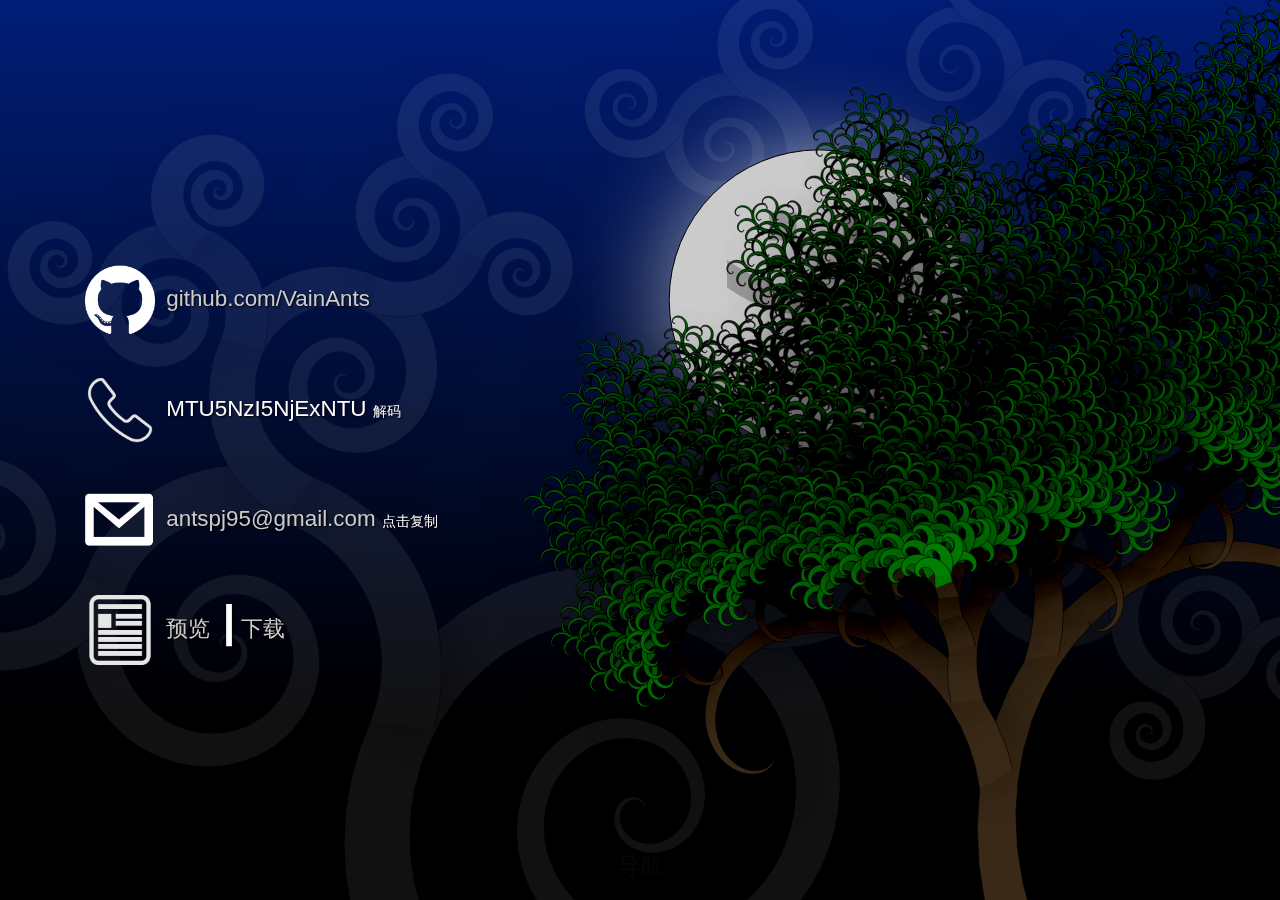
==== index.htm @ 4abdfaf2 "Update index.htm" ====
<!DOCTYPE html>

<!--MTU5NzI5NjExNTU=-->
<html>

  <head>
    <title>Pan Jun</title>
    <meta charset="UTF-8">
    <link rel="stylesheet/less" type="text/css" href="./css/styles.css">
    <script src="./js/less-3.0.0.min.js" type="text/javascript"></script>
    <script src="./js/jquery-1.7.1.min.js" type="text/javascript"></script>
    <script src="./js/vector2d.js" type="text/javascript"></script>
    <script src="./js/tree.js" type="text/javascript"></script>
    <script src="./js/moon.js" type="text/javascript"></script>
	<script src="./js/base64.js" type="text/javascript"></script>
    <link rel="icon" type="image/png" href="./img/github_head1.png" />
  </head>
  <body>

	<canvas id="fractal"></canvas>
    <canvas id="tree"></canvas>
    <canvas id="moon"></canvas>


    <section>
      <article>
	<ul>
          <li>
            <img src="./img/github.png"></img>
            <a href="https://github.com/VainAnts" target="_blank">github.com/VainAnts</a>
          </li>
          <li>
	    <img src="./img/phone.png"></img>
            <span id="phone_number">MTU5NzI5NjExNTU</span>
	    <span style="font-size:14px" id="decode_btn" onclick="doDecode();">解码</span>
          </li>
          <li>
            <img src="./img/mail.png"></img>
            <a id="m" href="">wait for it</a>
			<span style="font-size:14px" id="copy_btn" onclick="copyText();">点击复制</span>
          </li>
		  <li>
            <img src="./img/resume.png"></img>
            <a href="./resource/resume.pdf" target="_blank">预览</a><h1 style="display:inline"> |</h1>
			<a href="https://github.com/VainAnts/VainAnts.github.io/raw/master/resource/resume.pdf" >下载</a>
          </li>
	</ul>      
      </article>    
    </section>
   
	<a class="comment" href="./about.html">导航</a>
  </body>

</html>
---- css/styles.css ----
@keyframes moonanimation
{
    0%   {opacity:1;top:-400px}
    100%  {opacity:1;top:50px;}
}
@-moz-keyframes moonanimation
{
    0%   {opacity:1;top:-400px}
    100%  {opacity:1;top:50px;}
}
@-o-keyframes moonanimation
{
    0%   {opacity:1;top:-400px}
    100%  {opacity:1;top:50px;}
}
@-webkit-keyframes moonanimation
{
    0%   {opacity:1;top:-400px}
    100%  {opacity:1;top:50px;}
}


html {
    font-family: 'Droid Serif', 'Myriad Pro', 'Georgia', sans-serif;
    font-size: 1.4em;
    color: white;
    height: 100%;
}

h1,h2,h3 {
    padding: 0;
    margin: 0;

}

body {
    position: relative;
    height: 100%; 
    margin: 0;
    padding: 0;
    overflow: hidden;
    background: rgb(0,29,119);
    background: -webkit-linear-gradient(-90deg, rgba(0,29,119,1) 0%,rgba(0,0,0,1) 80%,rgba(0,0,0,1) 100%);
    background: -o-linear-gradient(-90deg, rgba(0,29,119,1) 0%,rgba(0,0,0,1) 80%,rgba(0,0,0,1) 100%);
    background: -moz-linear-gradient(-90deg, rgba(0,29,119,1) 0%,rgba(0,0,0,1) 80%,rgba(0,0,0,1) 100%);
    background: -ms-linear-gradient(-90deg, rgba(0,29,119,1) 0%,rgba(0,0,0,1) 80%,rgba(0,0,0,1) 100%);    
}

section {
    position: relative;
    margin: 0 10px;
    height: 100%;
    z-index: 100;    
}
 a:hover{ 
  color:#fff;
		}
.comment{
  margin-top: 30px;
  width: 100%;
  height: 50px;
  position: fixed;
  bottom: 0;
  left:0px;
  z-index: 100;
  text-align:center;
  text-decoration: none;
  color: #080808;
 

}
article {
    display: table-cell;
    vertical-align: middle;
    ul  {
	font-weight: normal;
	text-shadow: black 1px 1px 2px;
        list-style-type: none;
        padding: 0;
        margin: 0;
        img {
            width: 50px;
            height: 50px;
            vertical-align: middle;
            margin: 5px;
        }
        a {
	    color: #CCC;
	    text-decoration: none;
        }
		a:hover{ border-bottom:1px solid #fff
		}
    }
    li {
        margin-top: 30px;
    }    
}

#moon {
    display: none;
    position: fixed;
    top: 0;
    left: 0px;
    z-index: 1;
}

#fractal {
    opacity: 0.07;
    position: fixed;
    top: 0;
    left: 0px;
    z-index: 0;
}

#tree {
    display: none;
    position: fixed;
    opacity: 1;
    top: 0;
    left: 0px;
    z-index: 2;
}

@media (min-width: 641px) {
    #moon {
	display: block;
    }
    #tree {
	display: block;
    }
    section {
	margin: 0 80px 0 80px;
	display: table;
    }
    article {
	ul {
	    img {
		width: 70px;
		height: 70px;
	    }
	}
	li {
            -moz-transition: all .3s ease-out;
            -ms-transition: all .3s ease-out;
            -o-transition: all .3s ease-out;
            -webkit-transition: all .3s ease-out;
            transition: all .3s ease-out;
        }
        li:hover {
            -moz-transform: translate(10px, 0);
            -ms-transform: translate(10px, 0);
            -o-transform: translate(10px, 0);
            -webkit-transform: translate(10px, 0);
            transform: translate(10px, 0)
        }
    }
    
}

@media (min-width: 2500px) {
    html {
	font-size: 1.9em;	
    }
}

footer {
    position: absolute;
    z-index: 100;
    right: 16px;
    bottom: 0px;
    p {
	     display: inline-block;
	     line-height: 40px;
	     font-size: 20px;
    }
}
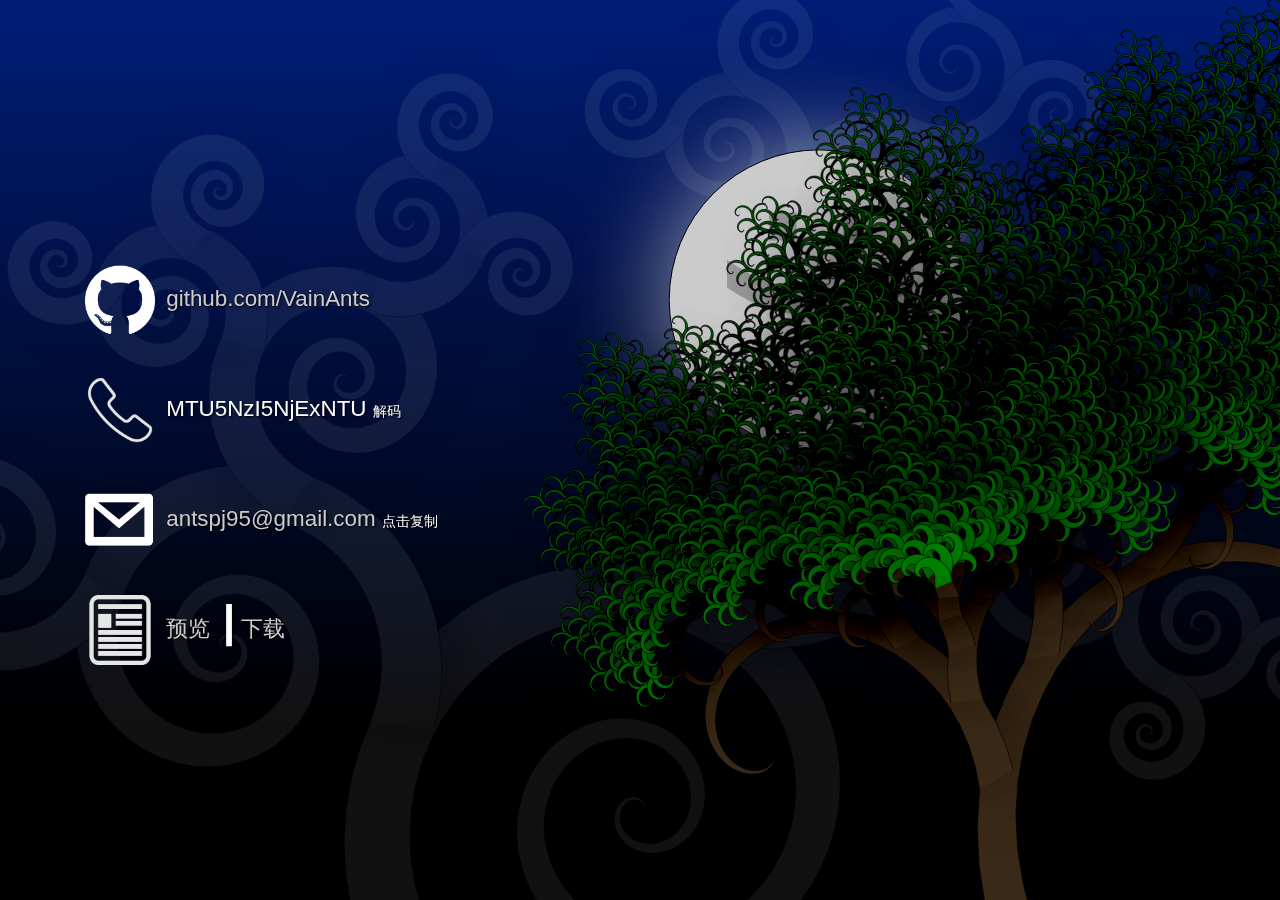
==== commit 3c61ef55: "Update index.htm" ====
--- a/index.htm
+++ b/index.htm
@@ -48,7 +48,7 @@
       </article>    
     </section>
    
-	<a class="comment" href="./about.html">导航</a>
+	<a class="comment" href="./about.html"> </a>
   </body>
 
 </html>
